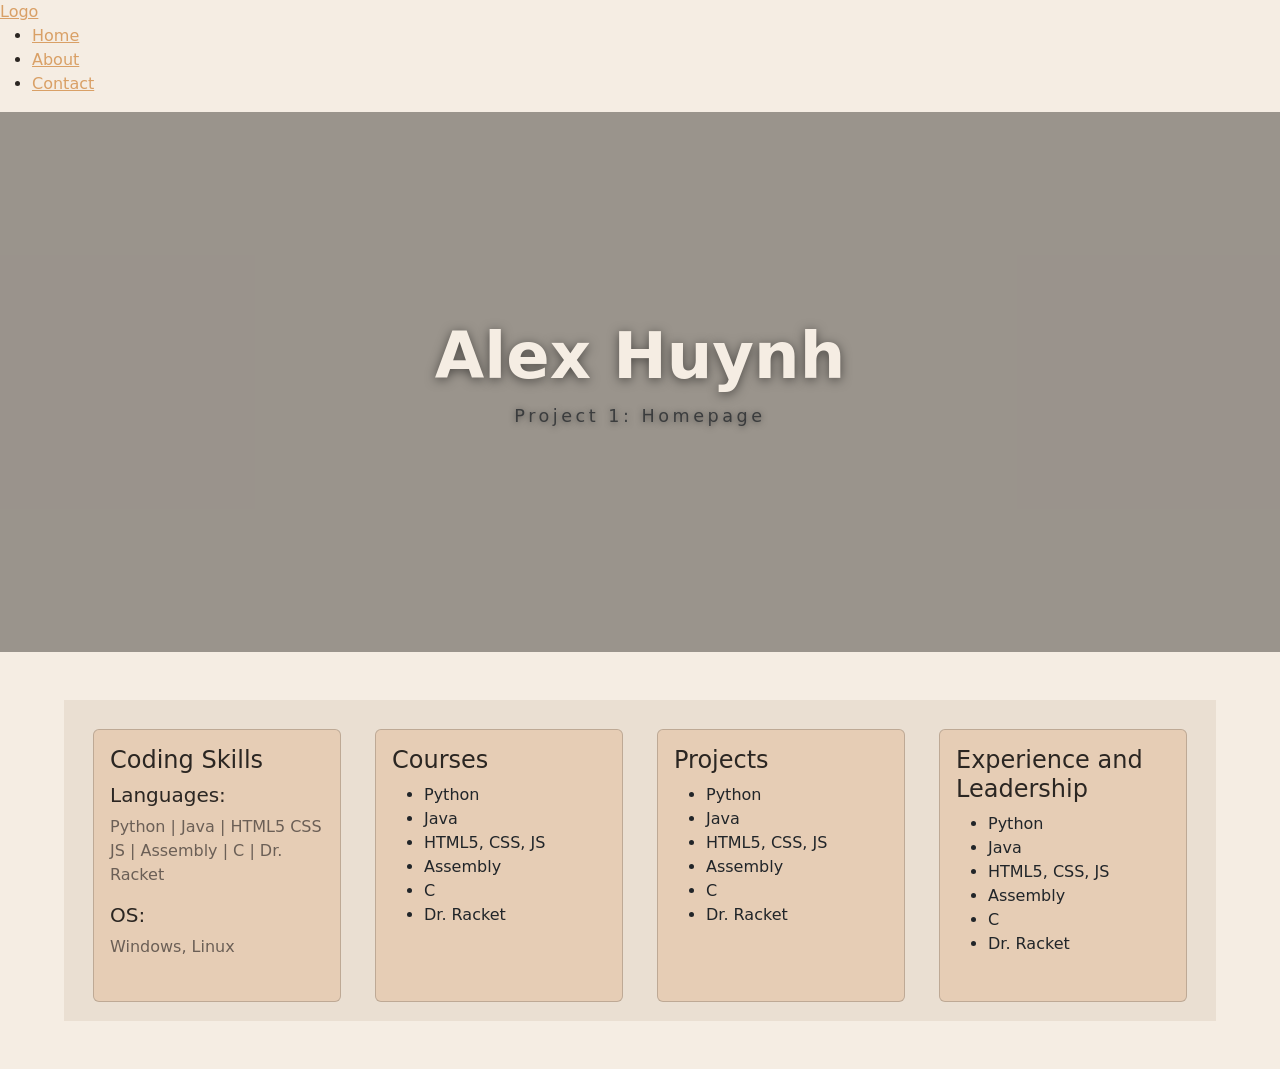
==== index.html @ dd8c55b5 "generalized colors" ====
<!doctype html>
<html lang="en">
  <head>
    <!-- Required meta tags -->
    <meta charset="utf-8">
    <meta name="viewport" content="width=device-width, initial-scale=1">

    <!-- Bootstrap CSS -->
    <link href="https://cdn.jsdelivr.net/npm/bootstrap@5.0.2/dist/css/bootstrap.min.css" rel="stylesheet" integrity="sha384-EVSTQN3/azprG1Anm3QDgpJLIm9Nao0Yz1ztcQTwFspd3yD65VohhpuuCOmLASjC" crossorigin="anonymous">
    <link href="styles/index.css" rel="stylesheet">
    <title>Alex Huynh Homepage</title>
  </head>
  <body>
    <nav>
        <a href="#" class="logo">Logo</a>
        <ul class="nav-links">
            <li><a href="index.html">Home</a></li>
            <li><a href="Hobbies">About</a></li>
            <li><a href="First Game">Contact</a></li>
        </ul>
    </nav>
    <div class="container-fluid header-banner text-center d-flex flex-column justify-content-center align-items-center">
        <h1 class="display-3 fw-bold">Alex Huynh</h1>
        <p class="lead text-muted">Project 1: Homepage</p>
    </div>
    <div class ="container"></div>

    
    <!--Card Holder-->
    <div class ="container card-holder my-5">
        <div class ="row g-4 justify-content-center">
            <!--Skills-->
            <div class = "col-md-3">
                <div class ="card h-100">
                    <div class = "card-body">
                        <h4 class = "card-title">
                            Coding Skills
                        </h4>
                        <div class = "card-text">
                            <h5>Languages:</h6>
                            <p>Python | Java | HTML5 CSS JS | Assembly | C | Dr. Racket</p>
                            <h5>OS:</h6>
                            <p>Windows, Linux</p>

                        </div>
                    </div>
                </div>
            </div>
            <!--Courses-->
            <div class = "col-md-3">
                <div class = "card h-100">
                    <div class = "card-body">
                        <h4 class = "card-title">
                            Courses
                        </h4>
                        <div class = "card-text">
                            <ul>
                                <li>Python</li>
                                <li>Java</li>
                                <li>HTML5, CSS, JS</li>
                                <li>Assembly</li>
                                <li>C</li>
                                <li>Dr. Racket  </li>
                            </ul>
                        </div>
                    </div>
                </div>
            </div>
            <!--Projects-->
            <div class = "col-md-3">
                <div class ="card h-100">
                    <div class = "card-body">
                        <h4 class = "card-title">
                            Projects
                        </h4>
                        <div class = "card-text">
                            <ul>
                                <li>Python</li>
                                <li>Java</li>
                                <li>HTML5, CSS, JS</li>
                                <li>Assembly</li>
                                <li>C</li>
                                <li>Dr. Racket  </li>
                            </ul>
                        </div>
                    </div>

                </div>
                
            </div>
            <!--Experience and Leadership-->
            <div class = "col-md-3">
                <div class = "card h-100">
                    <div class = "card-body">
                        <h4 class = "card-title">
                            Experience and Leadership
                        </h4>
                        <div class = "card-text">
                            <ul>
                                <li>Python</li>
                                <li>Java</li>
                                <li>HTML5, CSS, JS</li>
                                <li>Assembly</li>
                                <li>C</li>
                                <li>Dr. Racket  </li>
                            </ul>
                        </div>
                    </div>
                </div>
            </div>
        </div>
    </div>
    <!-- Option 1: Bootstrap Bundle with Popper -->
    <script src="https://cdn.jsdelivr.net/npm/bootstrap@5.0.2/dist/js/bootstrap.bundle.min.js" integrity="sha384-MrcW6ZMFYlzcLA8Nl+NtUVF0sA7MsXsP1UyJoMp4YLEuNSfAP+JcXn/tWtIaxVXM" crossorigin="anonymous"></script>
  </body>
</html>
---- styles/index.css ----
:root {
	--back-color: #F5EDE3; /*Background*/
	--head-color: #2B2622; /*Headers*/
	--maintext-color: #6B5F56; /*Text*/
	--clickable-color: #D9A066; /*Clickables*/
	--inner-back-color: #E6CDB5; /*Inner Backgrounds*/
}

body {
	background-color: var(--back-color);
	color: var(--head-color);
}

a {
	color: var(--clickable-color);
}

.text-muted {
	color: #6B5F56;
}

.header-banner {
	background: url('../images/header.jpg') center / cover no-repeat;
	min-height: 60vh;
	position: relative;
}

.header-banner::before {
	content: "";
	position: absolute;
	inset: 0;
	background: rgba(43, 38, 34, 0.45);
}

.header-banner>* {
	position: relative;
}

.header-banner h1 {
	color: var(--back-color);
	text-shadow: 0 2px 11px rgba(0, 0, 0, 0.5);
}

.header-banner p {
	color: var(--inner-back-color);
  	font-size: 1.1rem;
 	letter-spacing: 0.2em;
  	text-shadow: 0 1px 6px rgba(0, 0, 0, 0.5);
}

.card-holder {
	background-color: #EADFD2;
	max-width: 1700px;
	padding:1.5rem;
	width: 90%;
}

.card {
	background-color: var(--inner-back-color);
	margin: 5px;
}
.card h5 {
	color:var(--head-color);
}
.card h4 {
	color:var(--head-color);
}
.card p {
	color:var(--maintext-color);
}
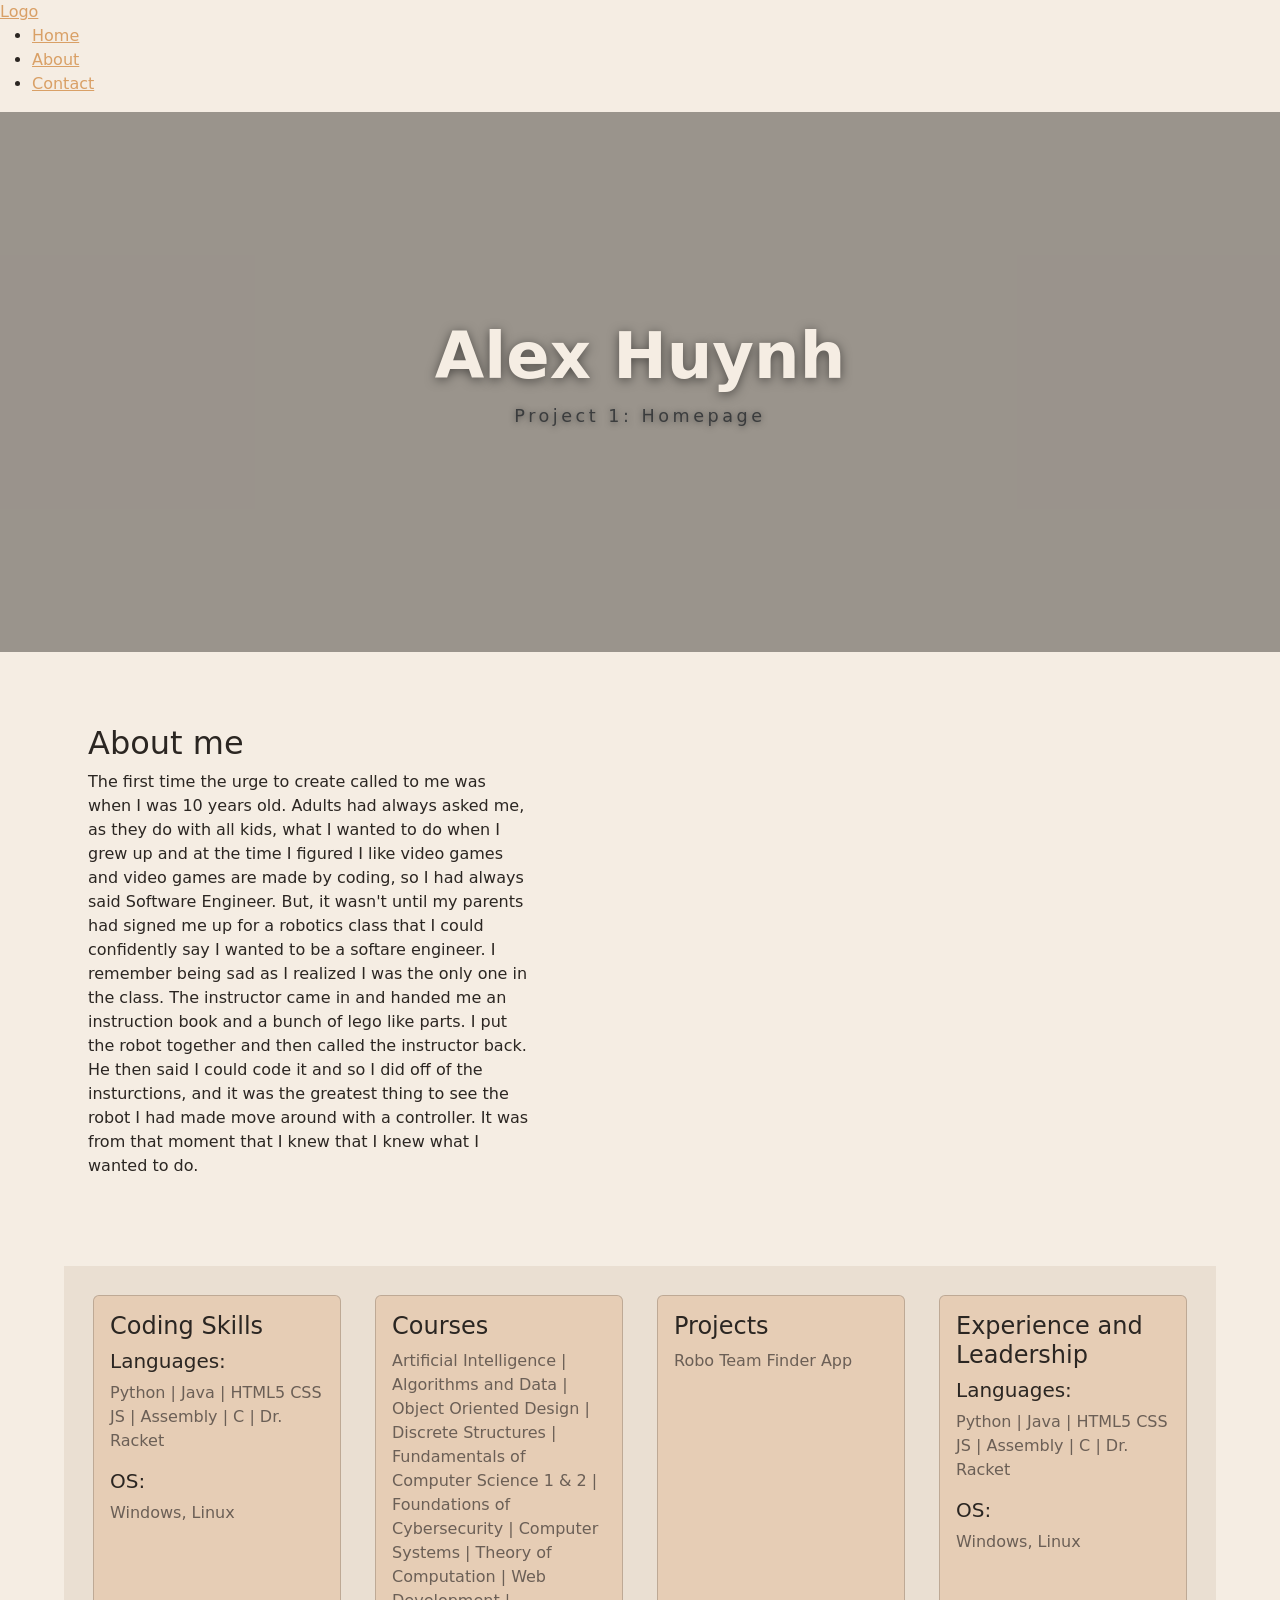
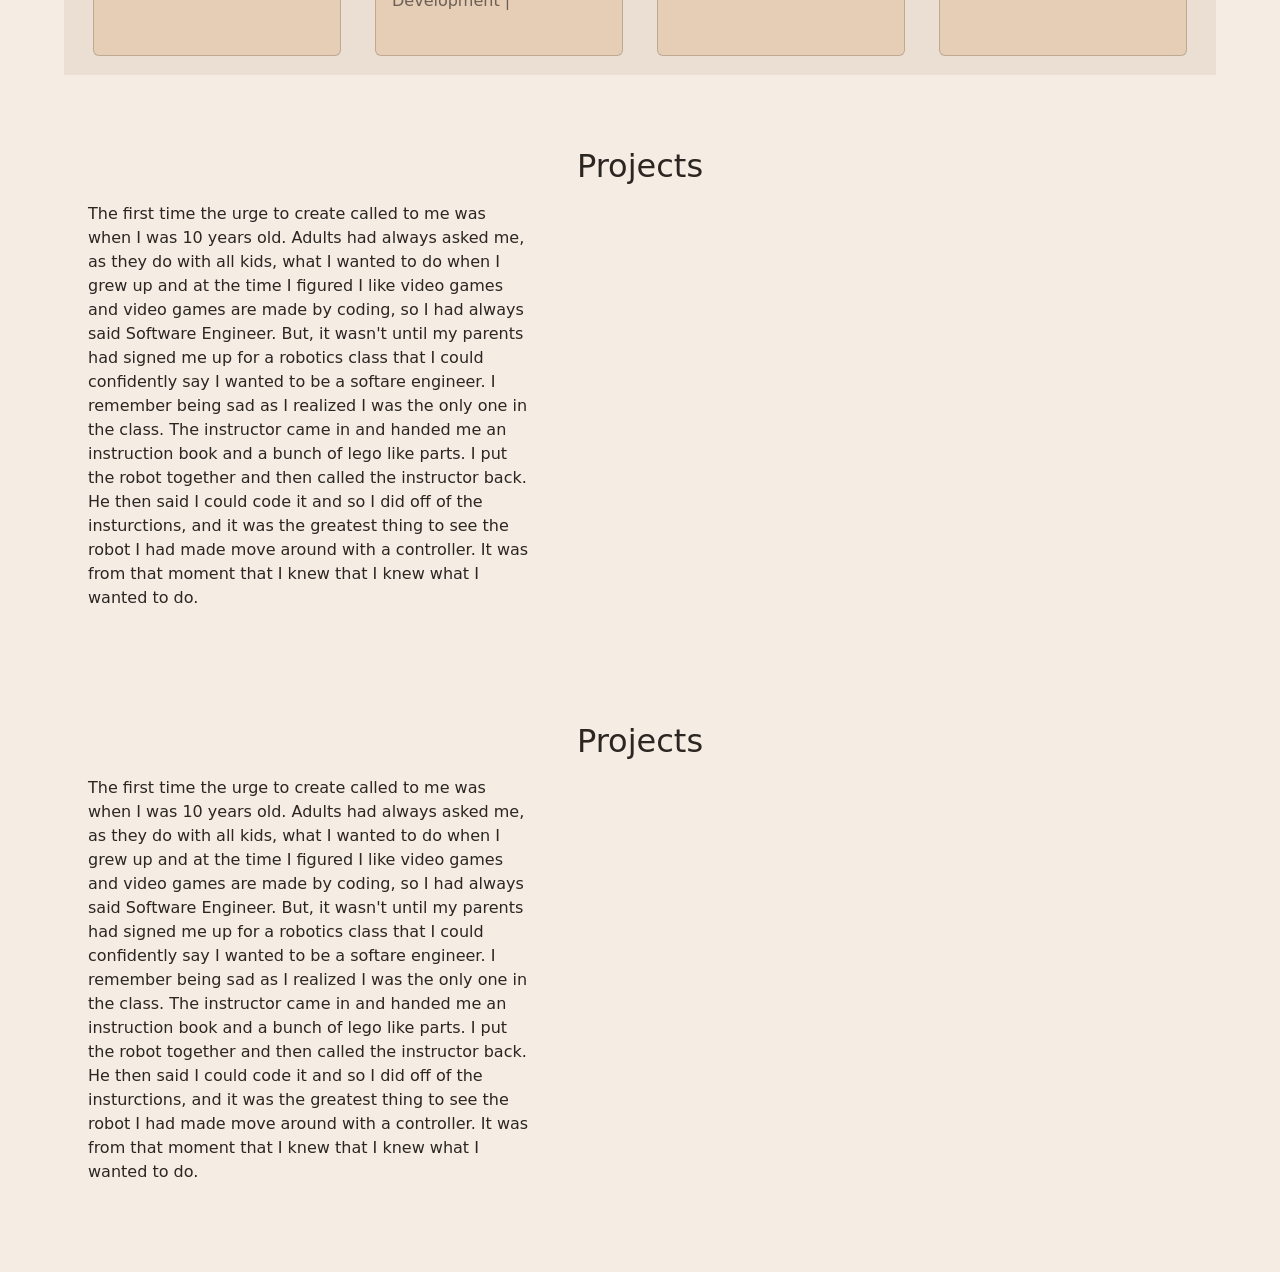
==== commit 5d0c8f9c: "Skeleton" ====
--- a/index.html
+++ b/index.html
@@ -23,9 +23,27 @@
         <h1 class="display-3 fw-bold">Alex Huynh</h1>
         <p class="lead text-muted">Project 1: Homepage</p>
     </div>
-    <div class ="container"></div>
+    <!-- About Me -->
+    <div class ="container holder my-5">
+        <div class = "row g-4">
+            <div class = "col-md-5">
+                <h2>About me</h2>
+                <p>The first time the urge to create called to me was when I was 10 years old.
+                     Adults had always asked me, as they do with all kids, what I wanted to do when I grew up and at the time I figured I like video games
+                      and video games are made by coding, so I had always said Software Engineer. But, it wasn't until 
+                      my parents had signed me up for a robotics class that I could confidently say I wanted to be a softare engineer. I remember being sad as I realized
+                      I was the only one in the class. The instructor came in and handed me an instruction book and a bunch of lego like parts. I put the robot together and then
+                      called the instructor back. He then said I could code it and so I did off of the insturctions, and it was the greatest thing to see the robot I had made move around
+                      with a controller. It was from that moment that I knew that I knew what I wanted to do.
+                    </p>
+            </div>
+            <div class = "col-md-3 offset-md-3">
+                <video id="robotics-vid" class="w-50 rounded" src="videos/robotics.mov" muted loop playsinline></video>
+            </div>
+            
 
-    
+        </div>
+    </div>
     <!--Card Holder-->
     <div class ="container card-holder my-5">
         <div class ="row g-4 justify-content-center">
@@ -37,9 +55,9 @@
                             Coding Skills
                         </h4>
                         <div class = "card-text">
-                            <h5>Languages:</h6>
+                            <h5>Languages:</h5>
                             <p>Python | Java | HTML5 CSS JS | Assembly | C | Dr. Racket</p>
-                            <h5>OS:</h6>
+                            <h5>OS:</h5>
                             <p>Windows, Linux</p>
 
                         </div>
@@ -54,14 +72,11 @@
                             Courses
                         </h4>
                         <div class = "card-text">
-                            <ul>
-                                <li>Python</li>
-                                <li>Java</li>
-                                <li>HTML5, CSS, JS</li>
-                                <li>Assembly</li>
-                                <li>C</li>
-                                <li>Dr. Racket  </li>
-                            </ul>
+                            <p>
+                                Artificial Intelligence | Algorithms and Data | Object Oriented Design 
+                                | Discrete Structures | Fundamentals of Computer Science 1 & 2 | Foundations of Cybersecurity | Computer Systems 
+                                | Theory of Computation | Web Development | 
+                            </p>
                         </div>
                     </div>
                 </div>
@@ -74,14 +89,9 @@
                             Projects
                         </h4>
                         <div class = "card-text">
-                            <ul>
-                                <li>Python</li>
-                                <li>Java</li>
-                                <li>HTML5, CSS, JS</li>
-                                <li>Assembly</li>
-                                <li>C</li>
-                                <li>Dr. Racket  </li>
-                            </ul>
+                            <p>
+                                Robo Team Finder App
+                            </p>
                         </div>
                     </div>
 
@@ -96,21 +106,65 @@
                             Experience and Leadership
                         </h4>
                         <div class = "card-text">
-                            <ul>
-                                <li>Python</li>
-                                <li>Java</li>
-                                <li>HTML5, CSS, JS</li>
-                                <li>Assembly</li>
-                                <li>C</li>
-                                <li>Dr. Racket  </li>
-                            </ul>
+                            <h5>Languages:</h5>
+                            <p>Python | Java | HTML5 CSS JS | Assembly | C | Dr. Racket</p>
+                            <h5>OS:</h5>
+                            <p>Windows, Linux</p>
+
                         </div>
                     </div>
                 </div>
             </div>
         </div>
     </div>
+    <!-- Projects -->
+    <div class ="container holder my-5">
+        <!--Label-->
+        <div class = "row g-4">
+            <h2 class="text-center">Projects</h2>
+        </div>
+        <!--Body-->
+        <div class = "row g-4">
+            <div class = "col-md-5">
+                <h2></h2>
+                <p>The first time the urge to create called to me was when I was 10 years old.
+                     Adults had always asked me, as they do with all kids, what I wanted to do when I grew up and at the time I figured I like video games
+                      and video games are made by coding, so I had always said Software Engineer. But, it wasn't until 
+                      my parents had signed me up for a robotics class that I could confidently say I wanted to be a softare engineer. I remember being sad as I realized
+                      I was the only one in the class. The instructor came in and handed me an instruction book and a bunch of lego like parts. I put the robot together and then
+                      called the instructor back. He then said I could code it and so I did off of the insturctions, and it was the greatest thing to see the robot I had made move around
+                      with a controller. It was from that moment that I knew that I knew what I wanted to do.
+                    </p>
+            </div>
+            <div class = "col-md-3 offset-md-3">
+            </div>
+        </div>
+    </div>
+    <!--Leadership and Experience-->
+    <div class ="container holder my-5">
+        <!--Label-->
+        <div class = "row g-4">
+            <h2 class="text-center">Projects</h2>
+        </div>
+        <!--Body-->
+        <div class = "row g-4">
+            <div class = "col-md-5">
+                <h2></h2>
+                <p>The first time the urge to create called to me was when I was 10 years old.
+                     Adults had always asked me, as they do with all kids, what I wanted to do when I grew up and at the time I figured I like video games
+                      and video games are made by coding, so I had always said Software Engineer. But, it wasn't until 
+                      my parents had signed me up for a robotics class that I could confidently say I wanted to be a softare engineer. I remember being sad as I realized
+                      I was the only one in the class. The instructor came in and handed me an instruction book and a bunch of lego like parts. I put the robot together and then
+                      called the instructor back. He then said I could code it and so I did off of the insturctions, and it was the greatest thing to see the robot I had made move around
+                      with a controller. It was from that moment that I knew that I knew what I wanted to do.
+                    </p>
+            </div>
+            <div class = "col-md-3 offset-md-3">
+            </div>
+        </div>
+    </div>
     <!-- Option 1: Bootstrap Bundle with Popper -->
     <script src="https://cdn.jsdelivr.net/npm/bootstrap@5.0.2/dist/js/bootstrap.bundle.min.js" integrity="sha384-MrcW6ZMFYlzcLA8Nl+NtUVF0sA7MsXsP1UyJoMp4YLEuNSfAP+JcXn/tWtIaxVXM" crossorigin="anonymous"></script>
-  </body>
+    <script src="js/index.js"></script>
+</body>
 </html>
--- a/styles/index.css
+++ b/styles/index.css
@@ -47,7 +47,11 @@
  	letter-spacing: 0.2em;
   	text-shadow: 0 1px 6px rgba(0, 0, 0, 0.5);
 }
-
+.holder {
+	max-width: 1700px;
+	padding:1.5rem;
+	width: 90%;
+}
 .card-holder {
 	background-color: #EADFD2;
 	max-width: 1700px;
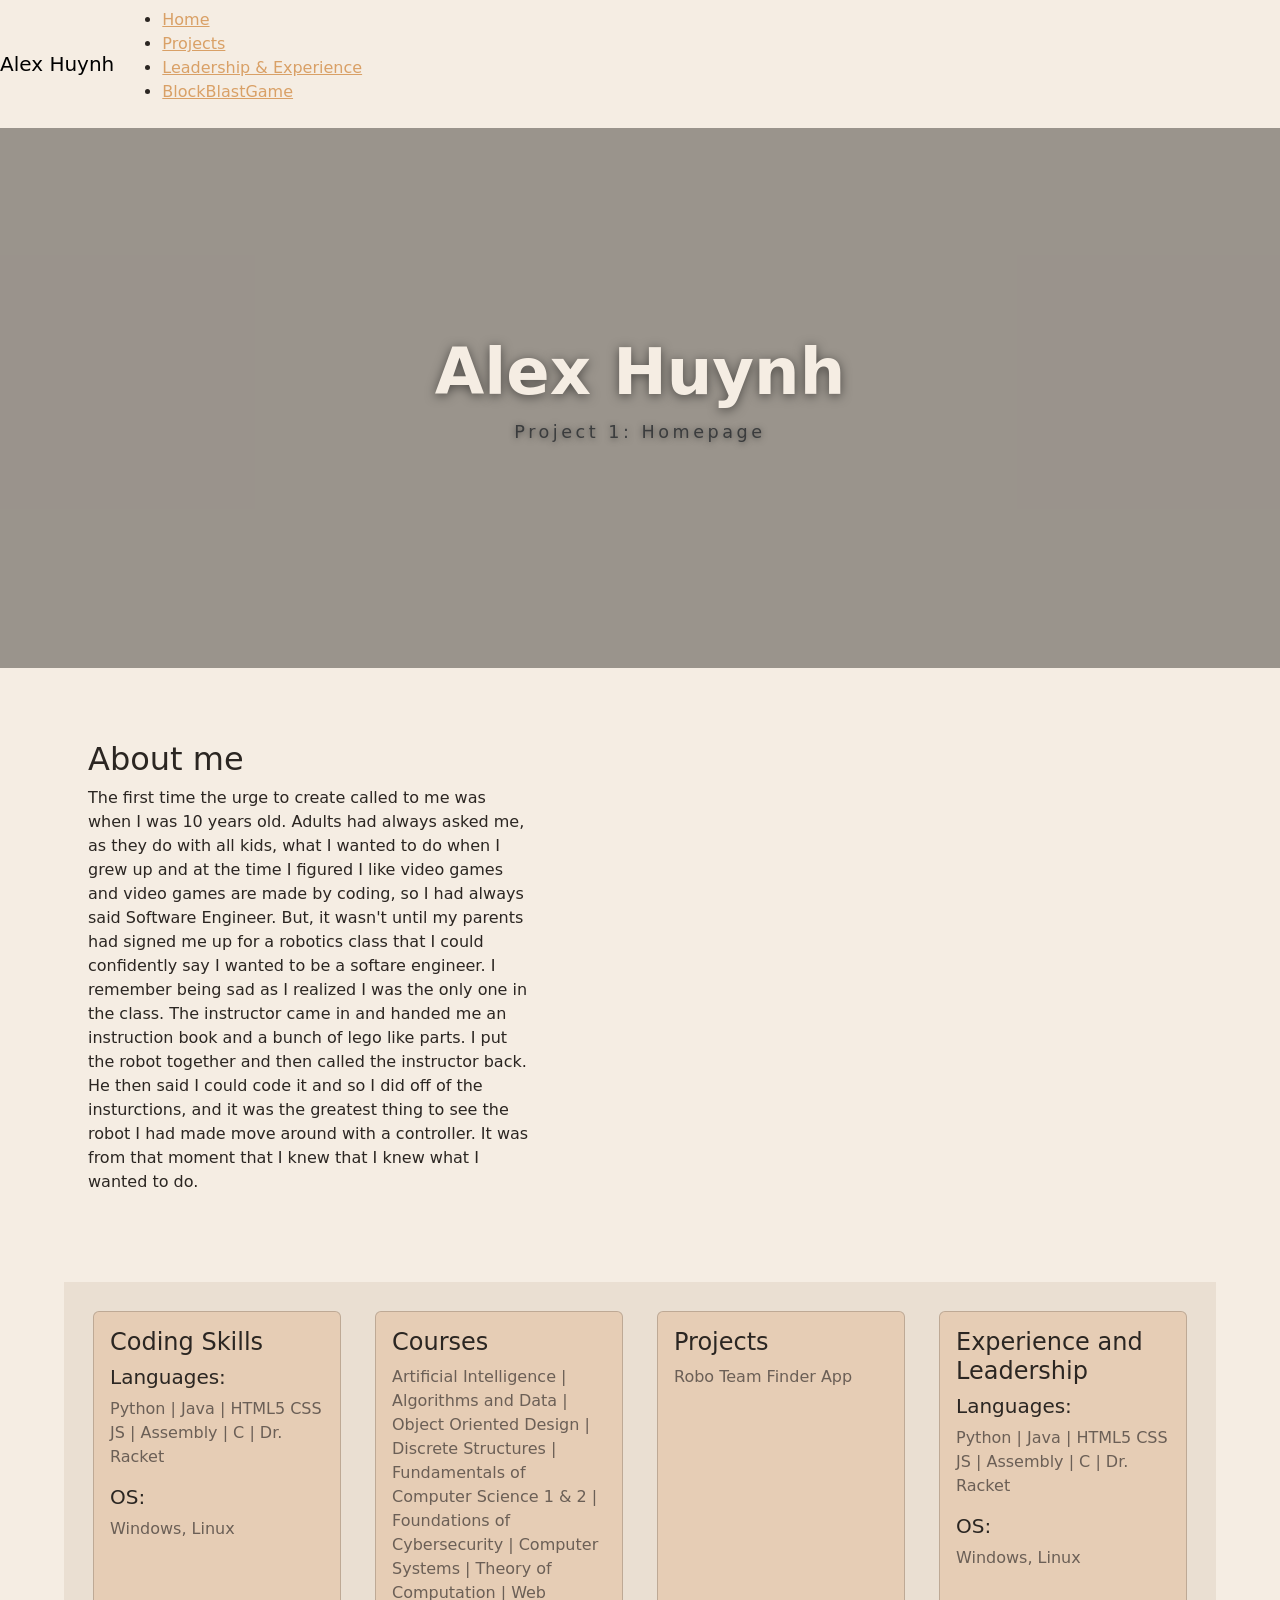
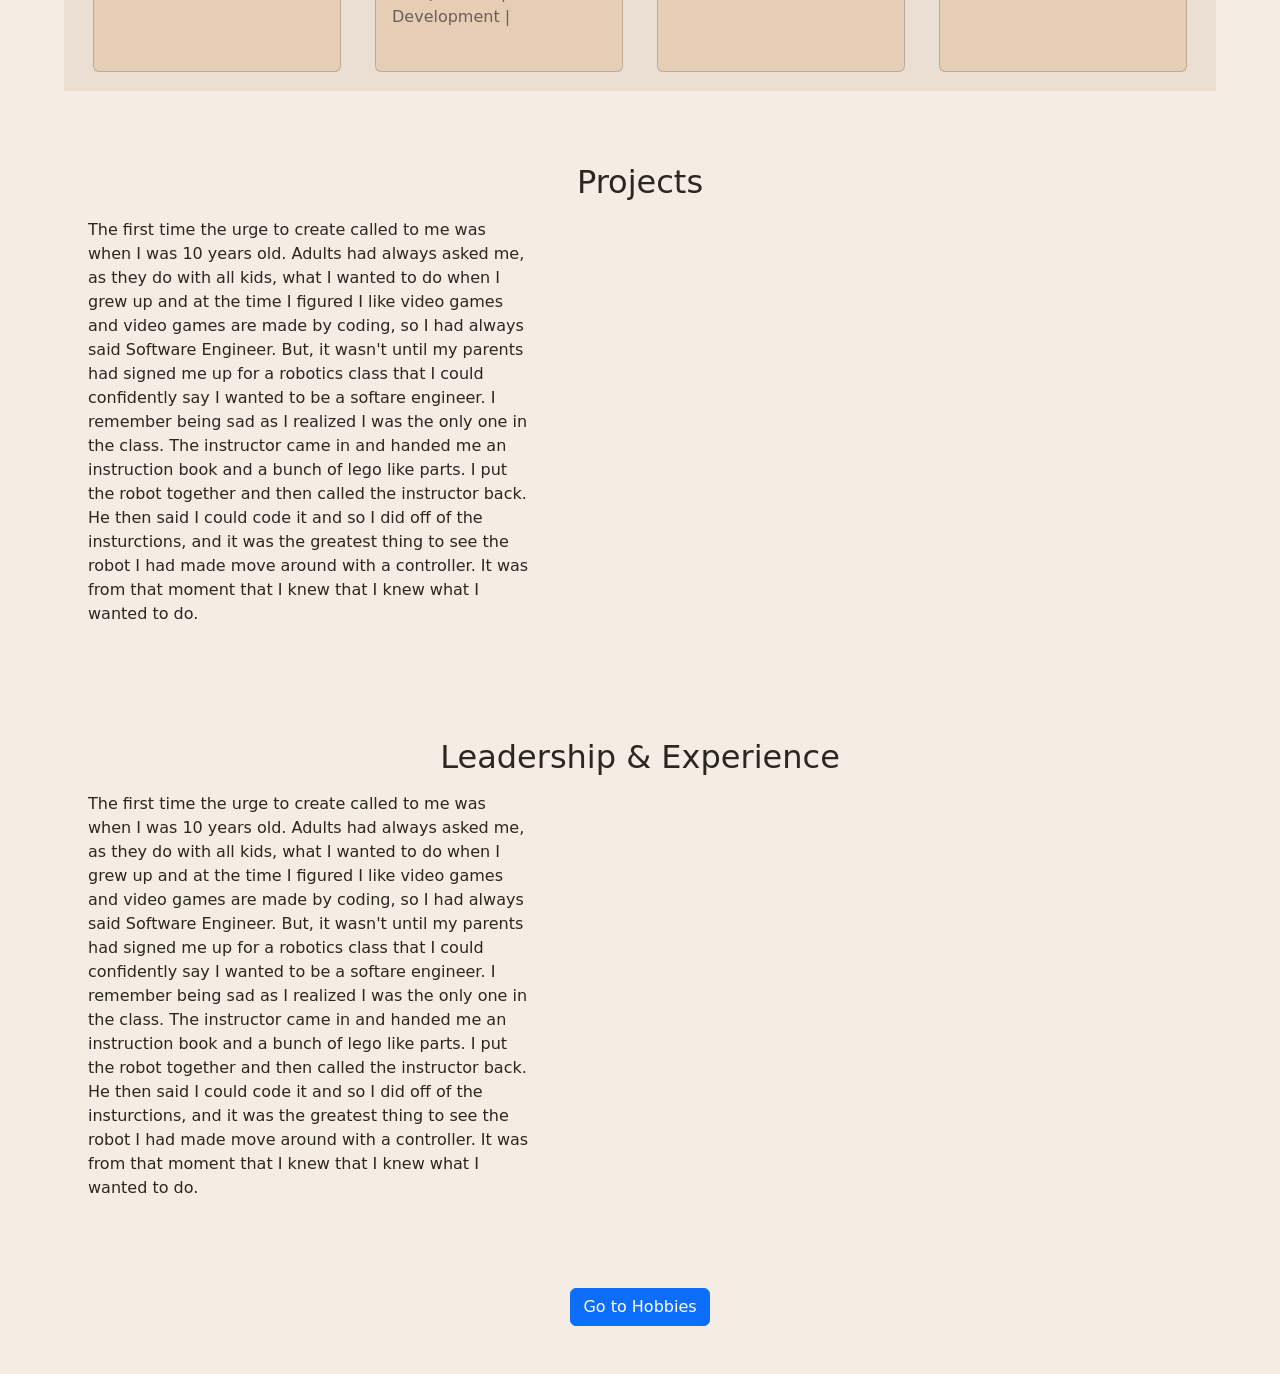
==== commit 01434c55: "Blockblast game. Nav bar editing" ====
--- a/index.html
+++ b/index.html
@@ -11,12 +11,13 @@
     <title>Alex Huynh Homepage</title>
   </head>
   <body>
-    <nav>
-        <a href="#" class="logo">Logo</a>
+    <nav class="navbar navbar-expand-lg">
+        <a class="navbar-brand" href="index.html">Alex Huynh</a>
         <ul class="nav-links">
             <li><a href="index.html">Home</a></li>
-            <li><a href="Hobbies">About</a></li>
-            <li><a href="First Game">Contact</a></li>
+            <li><a href="#projects">Projects</a></li>
+            <li><a href="#l-and-e">Leadership & Experience</a></li>
+            <li><a href="Game/blockblast.html">BlockBlastGame</a></li>
         </ul>
     </nav>
     <div class="container-fluid header-banner text-center d-flex flex-column justify-content-center align-items-center">
@@ -121,7 +122,7 @@
     <div class ="container holder my-5">
         <!--Label-->
         <div class = "row g-4">
-            <h2 class="text-center">Projects</h2>
+            <h2 id="projects" class="text-center">Projects</h2>
         </div>
         <!--Body-->
         <div class = "row g-4">
@@ -144,7 +145,7 @@
     <div class ="container holder my-5">
         <!--Label-->
         <div class = "row g-4">
-            <h2 class="text-center">Projects</h2>
+            <h2 id = "l-and-e" class="text-center">Leadership & Experience</h2>
         </div>
         <!--Body-->
         <div class = "row g-4">
@@ -163,6 +164,9 @@
             </div>
         </div>
     </div>
+    <div class="container justify-content-center align-items-center d-flex my-5">
+        <a class="btn btn-primary" href="hobbies.html" role="button">Go to Hobbies</a>
+    </div>
     <!-- Option 1: Bootstrap Bundle with Popper -->
     <script src="https://cdn.jsdelivr.net/npm/bootstrap@5.0.2/dist/js/bootstrap.bundle.min.js" integrity="sha384-MrcW6ZMFYlzcLA8Nl+NtUVF0sA7MsXsP1UyJoMp4YLEuNSfAP+JcXn/tWtIaxVXM" crossorigin="anonymous"></script>
     <script src="js/index.js"></script>
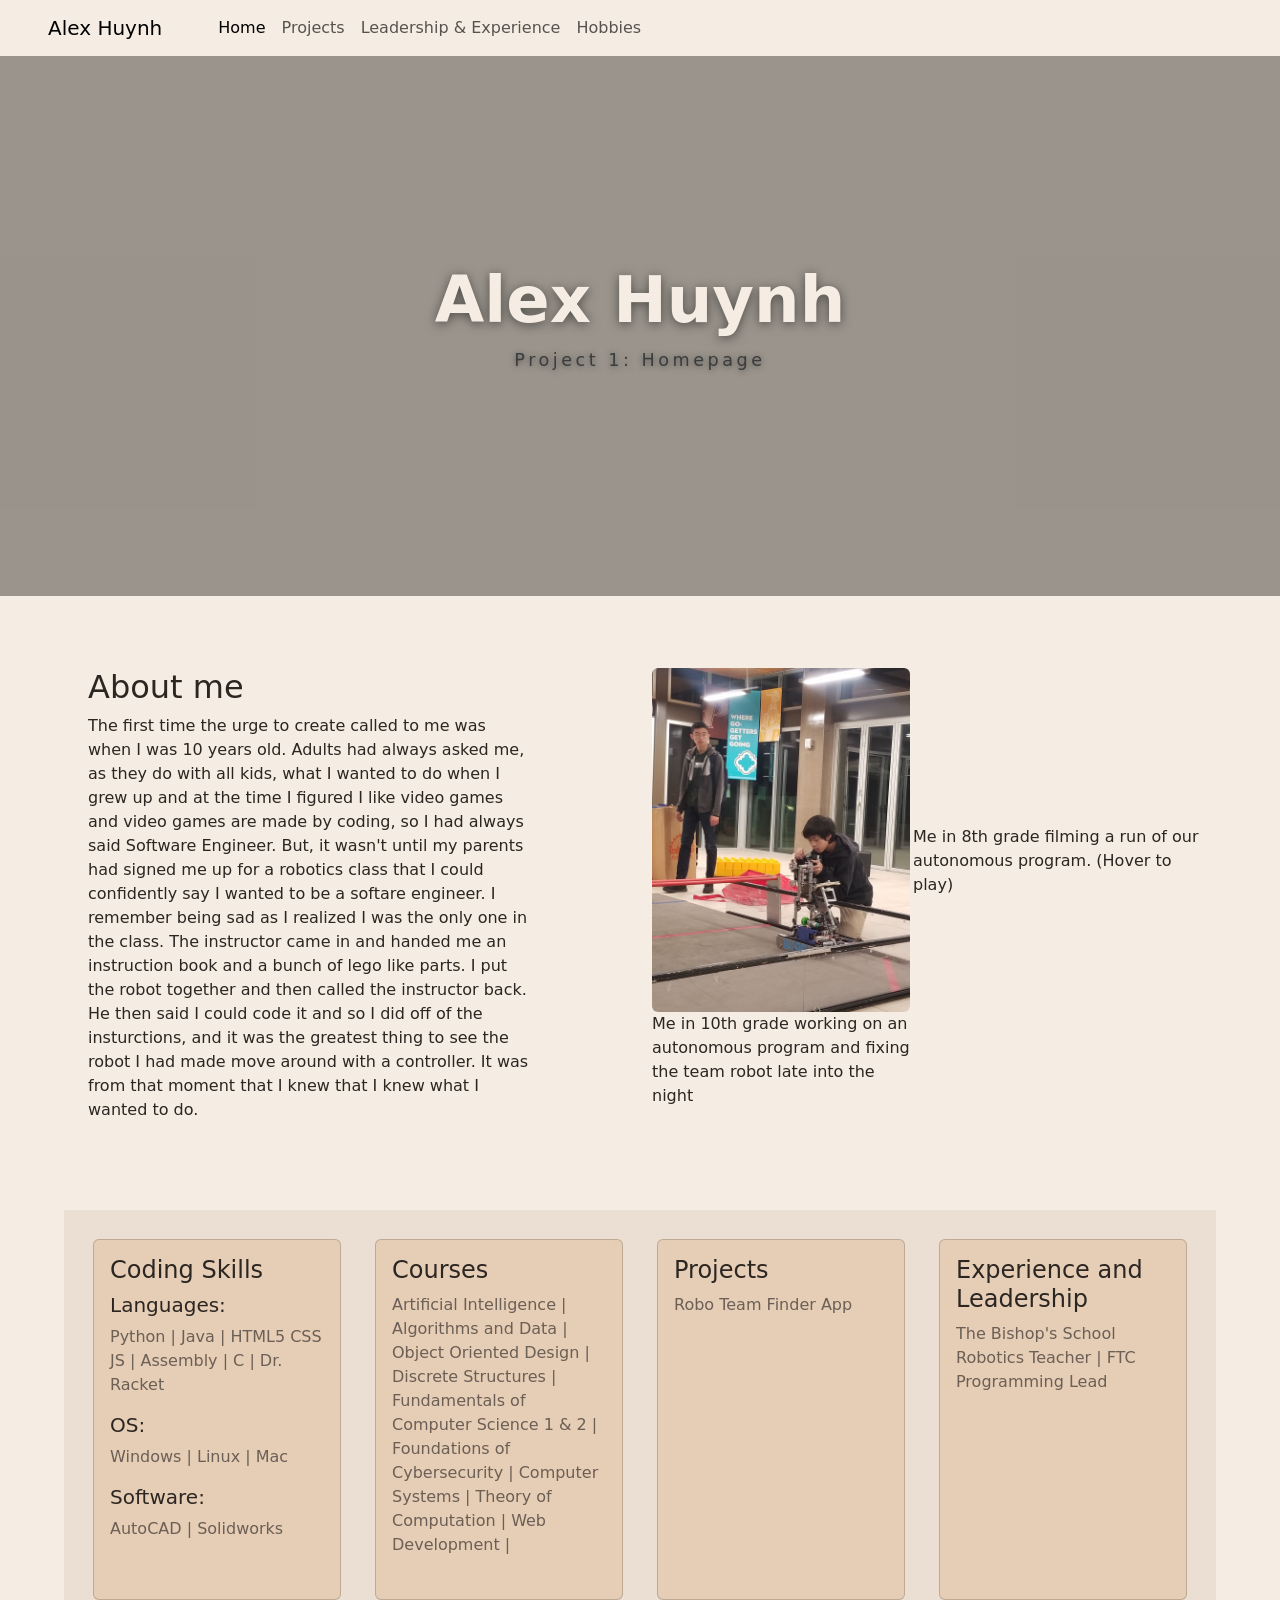
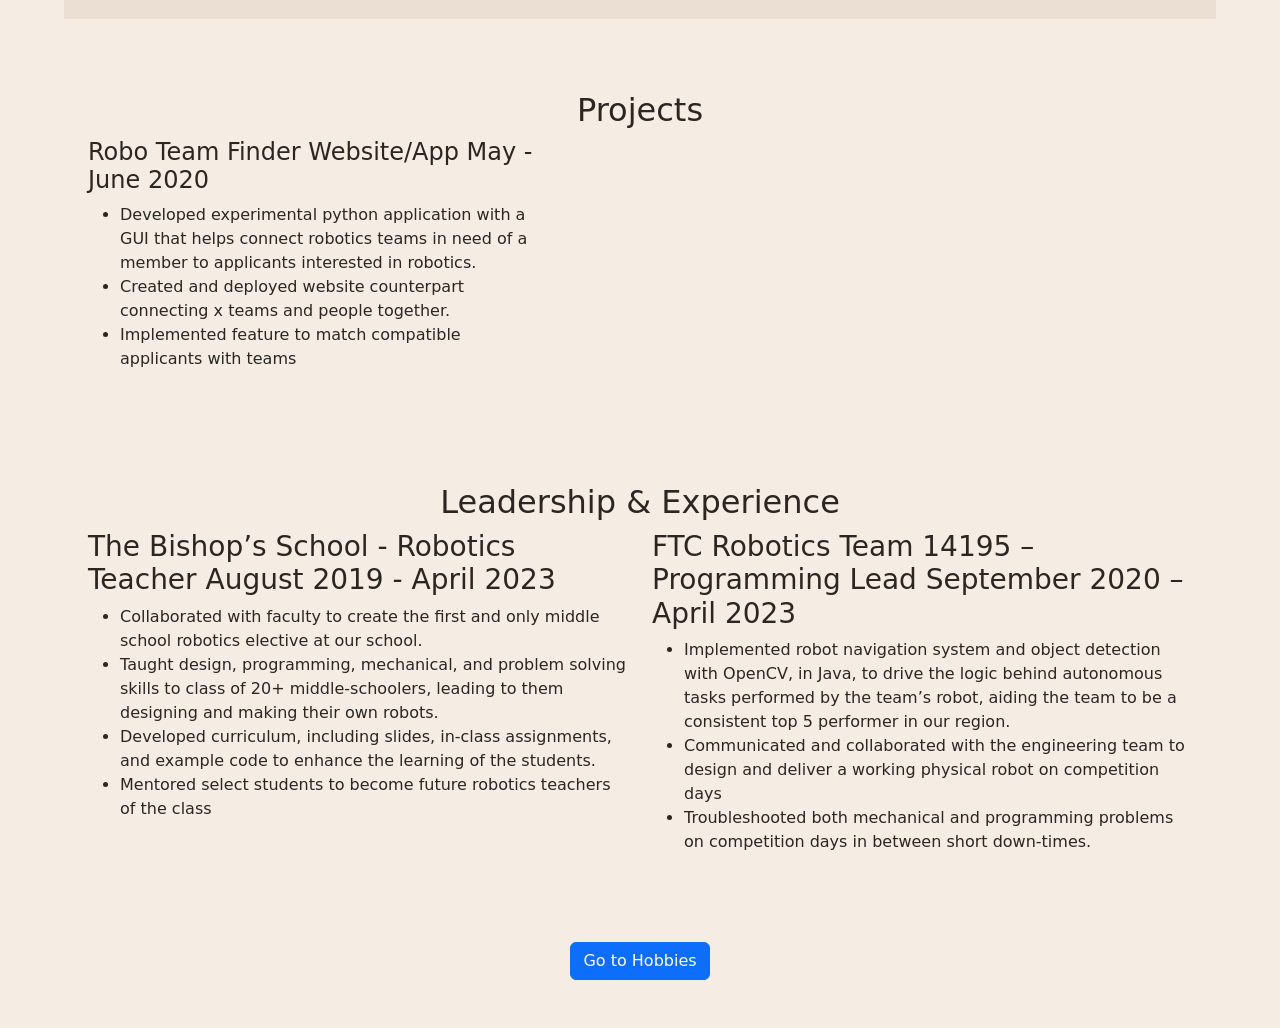
==== commit c4f9ec58: "small nav bar changes" ====
--- a/index.html
+++ b/index.html
@@ -11,14 +11,19 @@
     <title>Alex Huynh Homepage</title>
   </head>
   <body>
-    <nav class="navbar navbar-expand-lg">
-        <a class="navbar-brand" href="index.html">Alex Huynh</a>
-        <ul class="nav-links">
-            <li><a href="index.html">Home</a></li>
-            <li><a href="#projects">Projects</a></li>
-            <li><a href="#l-and-e">Leadership & Experience</a></li>
-            <li><a href="Game/blockblast.html">BlockBlastGame</a></li>
-        </ul>
+    <nav class="mynav navbar navbar-expand-lg">
+        <a class="navbar-brand mx-5" href="index.html">Alex Huynh</a>
+        <button class="navbar-toggler" type="button" data-toggle="collapse" data-target="#navbarNavAltMarkup" aria-controls="navbarNavAltMarkup" aria-expanded="false" aria-label="Toggle navigation">
+            <span class="navbar-toggler-icon"></span>
+        </button>
+        <div class="collapse navbar-collapse" id="navbarNavAltMarkup">
+            <div class="navbar-nav">
+                <a class="nav-item nav-link active" href="#">Home</a>
+                <a class="nav-item nav-link" href="#projects">Projects</a>
+                <a class="nav-item nav-link" href="#l-and-e">Leadership & Experience</a>
+                <a class="nav-item nav-link" href="hobbies.html">Hobbies</a>
+            </div>
+        </div>
     </nav>
     <div class="container-fluid header-banner text-center d-flex flex-column justify-content-center align-items-center">
         <h1 class="display-3 fw-bold">Alex Huynh</h1>
@@ -38,9 +43,20 @@
                       with a controller. It was from that moment that I knew that I knew what I wanted to do.
                     </p>
             </div>
-            <div class = "col-md-3 offset-md-3">
-                <video id="robotics-vid" class="w-50 rounded" src="videos/robotics.mov" muted loop playsinline></video>
-            </div>
+            
+            <div class = "col-md-3 offset-md-1 justify-content-center d-flex">
+                <figure>
+                <img class = "w-100 rounded" src="images/projects/late-night.jpg">
+                <figcaption>Me in 10th grade working on an autonomous program and fixing the team robot late into the night</figcaption>
+                </figure>
+            </div>
+            <div class = "col-md-3 justify-content-center d-flex">
+                <figure>
+                <video id="robotics-vid" class="w-60 rounded" src="videos/robotics.mov" muted loop playsinline></video>
+                <figcaption>Me in 8th grade filming a run of our autonomous program. (Hover to play)</figcaption>
+                </figure>
+            </div>
+            
             
 
         </div>
@@ -59,8 +75,9 @@
                             <h5>Languages:</h5>
                             <p>Python | Java | HTML5 CSS JS | Assembly | C | Dr. Racket</p>
                             <h5>OS:</h5>
-                            <p>Windows, Linux</p>
-
+                            <p>Windows | Linux | Mac</p>
+                            <h5>Software:</h5>
+                            <p>AutoCAD | Solidworks</p>
                         </div>
                     </div>
                 </div>
@@ -107,10 +124,7 @@
                             Experience and Leadership
                         </h4>
                         <div class = "card-text">
-                            <h5>Languages:</h5>
-                            <p>Python | Java | HTML5 CSS JS | Assembly | C | Dr. Racket</p>
-                            <h5>OS:</h5>
-                            <p>Windows, Linux</p>
+                            <p>The Bishop's School Robotics Teacher | FTC Programming Lead</p>
 
                         </div>
                     </div>
@@ -127,15 +141,13 @@
         <!--Body-->
         <div class = "row g-4">
             <div class = "col-md-5">
-                <h2></h2>
-                <p>The first time the urge to create called to me was when I was 10 years old.
-                     Adults had always asked me, as they do with all kids, what I wanted to do when I grew up and at the time I figured I like video games
-                      and video games are made by coding, so I had always said Software Engineer. But, it wasn't until 
-                      my parents had signed me up for a robotics class that I could confidently say I wanted to be a softare engineer. I remember being sad as I realized
-                      I was the only one in the class. The instructor came in and handed me an instruction book and a bunch of lego like parts. I put the robot together and then
-                      called the instructor back. He then said I could code it and so I did off of the insturctions, and it was the greatest thing to see the robot I had made move around
-                      with a controller. It was from that moment that I knew that I knew what I wanted to do.
-                    </p>
+                <h4>Robo Team Finder Website/App May - June 2020</h4>
+                <ul>
+                    <li>Developed experimental python application with a GUI that helps connect robotics teams in need of a member to 
+applicants interested in robotics.</li>
+                    <li>Created and deployed website counterpart connecting x teams and people together.</li>
+                    <li>Implemented feature to match compatible applicants with teams</li>
+                </ul>
             </div>
             <div class = "col-md-3 offset-md-3">
             </div>
@@ -149,18 +161,33 @@
         </div>
         <!--Body-->
         <div class = "row g-4">
-            <div class = "col-md-5">
-                <h2></h2>
-                <p>The first time the urge to create called to me was when I was 10 years old.
-                     Adults had always asked me, as they do with all kids, what I wanted to do when I grew up and at the time I figured I like video games
-                      and video games are made by coding, so I had always said Software Engineer. But, it wasn't until 
-                      my parents had signed me up for a robotics class that I could confidently say I wanted to be a softare engineer. I remember being sad as I realized
-                      I was the only one in the class. The instructor came in and handed me an instruction book and a bunch of lego like parts. I put the robot together and then
-                      called the instructor back. He then said I could code it and so I did off of the insturctions, and it was the greatest thing to see the robot I had made move around
-                      with a controller. It was from that moment that I knew that I knew what I wanted to do.
-                    </p>
-            </div>
-            <div class = "col-md-3 offset-md-3">
+            <div class = "col-md-6">
+                <h3>The Bishop’s School - Robotics Teacher August 2019 - April 2023</h2>
+                <ul>
+                    <li>Collaborated with faculty to create the first and only middle school robotics elective at our school.</li>
+                    <li>Taught design, programming, mechanical, and problem solving skills to class of 20+ middle-schoolers, 
+leading to them designing and making their own robots.
+
+                    </li>
+                    <li>Developed curriculum, including slides, in-class assignments, and example code to enhance the learning 
+of the students.</li> 
+<li>
+Mentored select students to become future robotics teachers of the class</li>
+
+
+                </ul>
+            </div>
+            <div class = "col-md-6">
+                <h3>FTC Robotics Team 14195 – Programming Lead September 2020 – April 2023</h4>
+<ul><li>Implemented robot navigation system and object detection with OpenCV, in Java, to drive the logic 
+behind autonomous tasks performed by the team’s robot, aiding the team to be a consistent top 5
+performer in our region.</li>
+<li>Communicated and collaborated with the engineering team to design and deliver a working physical 
+robot on competition days</li>
+<li>Troubleshooted both mechanical and programming problems on competition days in between short 
+down-times.</li>
+</ul>
+
             </div>
         </div>
     </div>
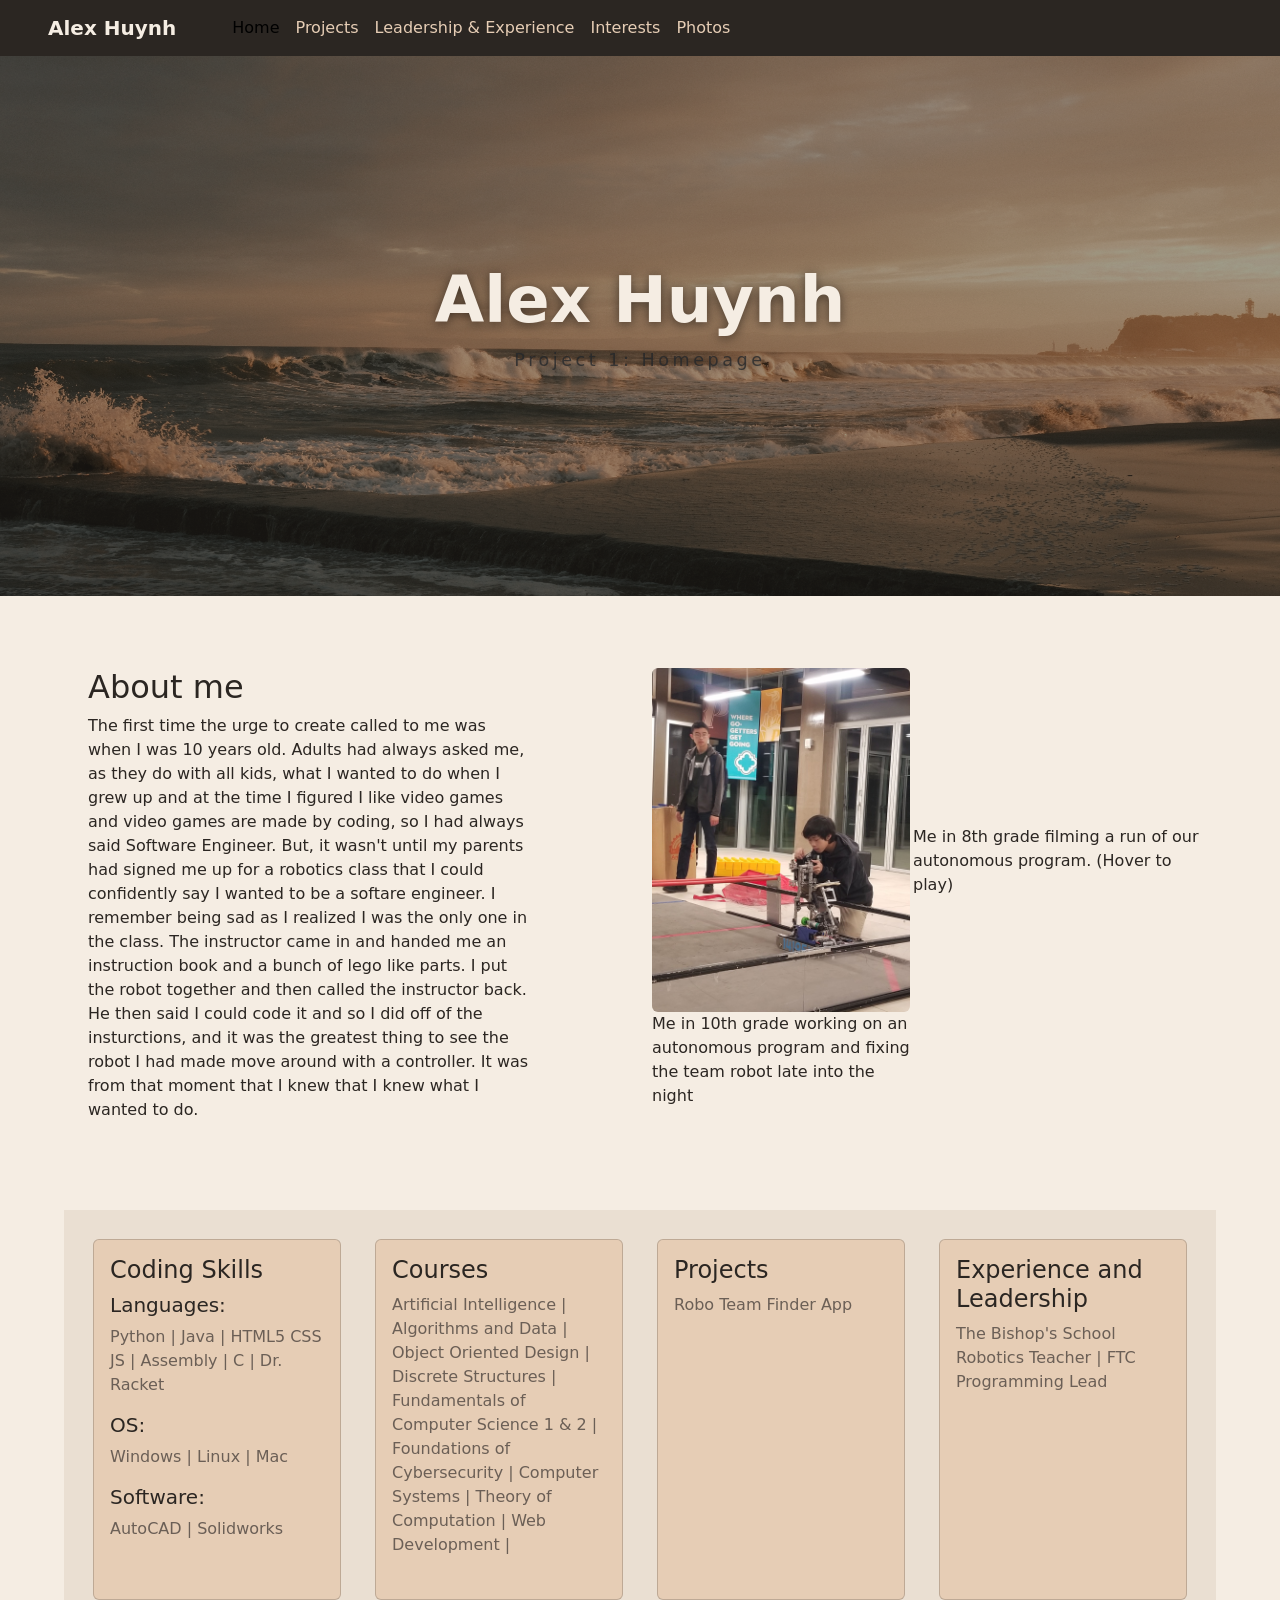
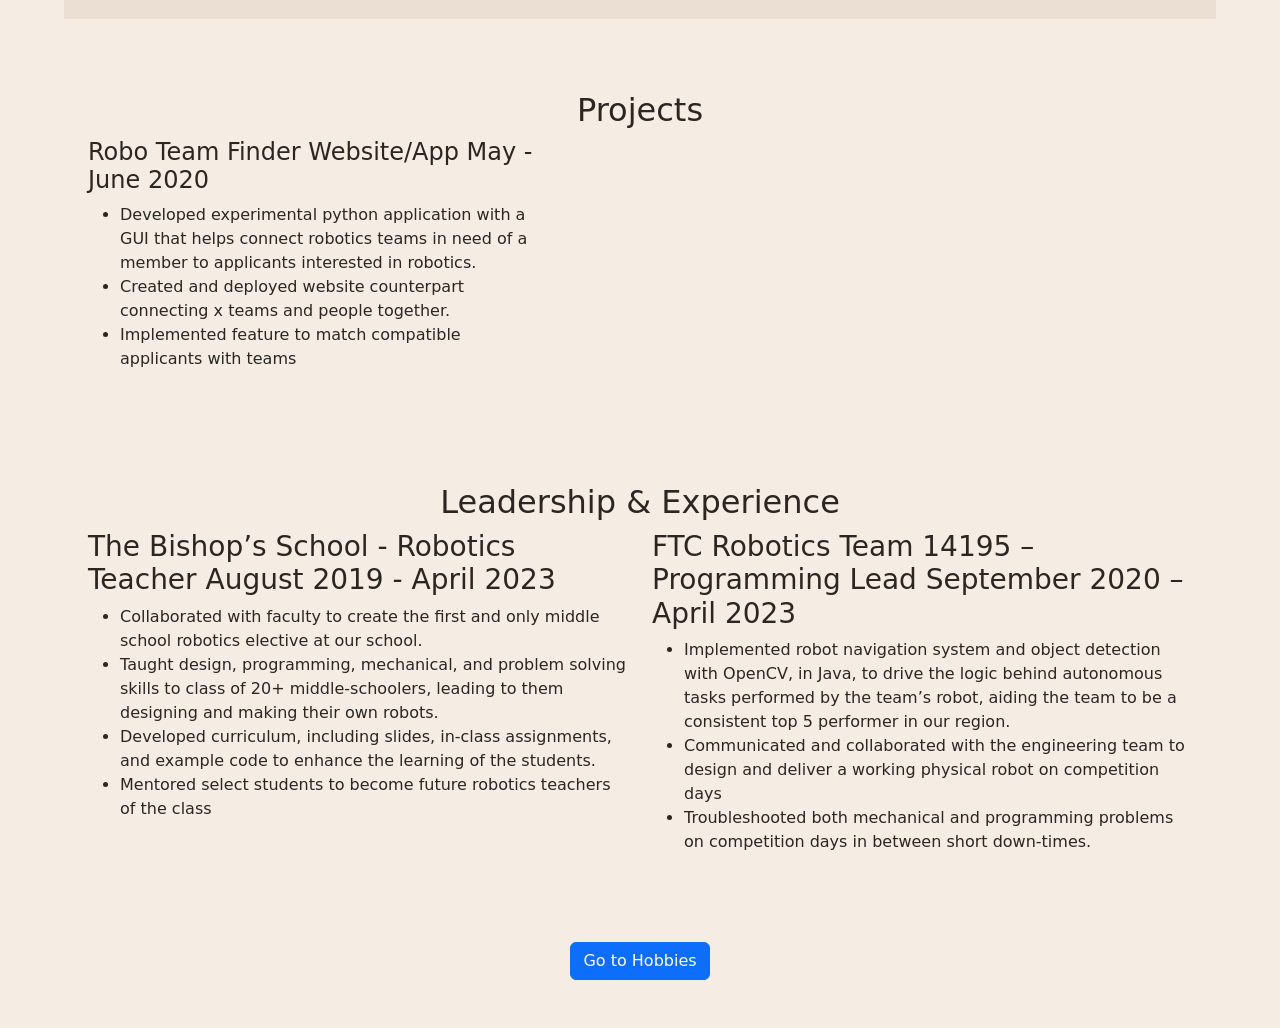
==== commit 972f908c: "Nav Bar changes" ====
--- a/index.html
+++ b/index.html
@@ -11,9 +11,10 @@
     <title>Alex Huynh Homepage</title>
   </head>
   <body>
+    <!-- Navbar -->
     <nav class="mynav navbar navbar-expand-lg">
         <a class="navbar-brand mx-5" href="index.html">Alex Huynh</a>
-        <button class="navbar-toggler" type="button" data-toggle="collapse" data-target="#navbarNavAltMarkup" aria-controls="navbarNavAltMarkup" aria-expanded="false" aria-label="Toggle navigation">
+        <button class="navbar-toggler" type="button" data-bs-toggle="collapse" data-bs-target="#navbarNavAltMarkup" aria-controls="navbarNavAltMarkup" aria-expanded="false" aria-label="Toggle navigation">
             <span class="navbar-toggler-icon"></span>
         </button>
         <div class="collapse navbar-collapse" id="navbarNavAltMarkup">
@@ -21,14 +22,18 @@
                 <a class="nav-item nav-link active" href="#">Home</a>
                 <a class="nav-item nav-link" href="#projects">Projects</a>
                 <a class="nav-item nav-link" href="#l-and-e">Leadership & Experience</a>
-                <a class="nav-item nav-link" href="hobbies.html">Hobbies</a>
+                <a class="nav-item nav-link" href="interests.html">Interests</a>
+                <a class="nav-item nav-link" href="photos.html">Photos</a>
             </div>
         </div>
     </nav>
+
+    <!-- \Navbar -->
     <div class="container-fluid header-banner text-center d-flex flex-column justify-content-center align-items-center">
         <h1 class="display-3 fw-bold">Alex Huynh</h1>
         <p class="lead text-muted">Project 1: Homepage</p>
     </div>
+    
     <!-- About Me -->
     <div class ="container holder my-5">
         <div class = "row g-4">
--- a/styles/index.css
+++ b/styles/index.css
@@ -11,6 +11,19 @@
 	color: var(--head-color);
 }
 
+.mynav {
+	background-color: var(--head-color);
+}
+
+.mynav .navbar-brand {
+	color: var(--back-color);
+	font-weight: 700;
+}
+
+.mynav .nav-link {
+	color: var(--inner-back-color);
+}
+
 a {
 	color: var(--clickable-color);
 }
@@ -20,7 +33,7 @@
 }
 
 .header-banner {
-	background: url('../images/header.jpg') center / cover no-repeat;
+	background: url('../images/header.JPG') center / cover no-repeat;
 	min-height: 60vh;
 	position: relative;
 }
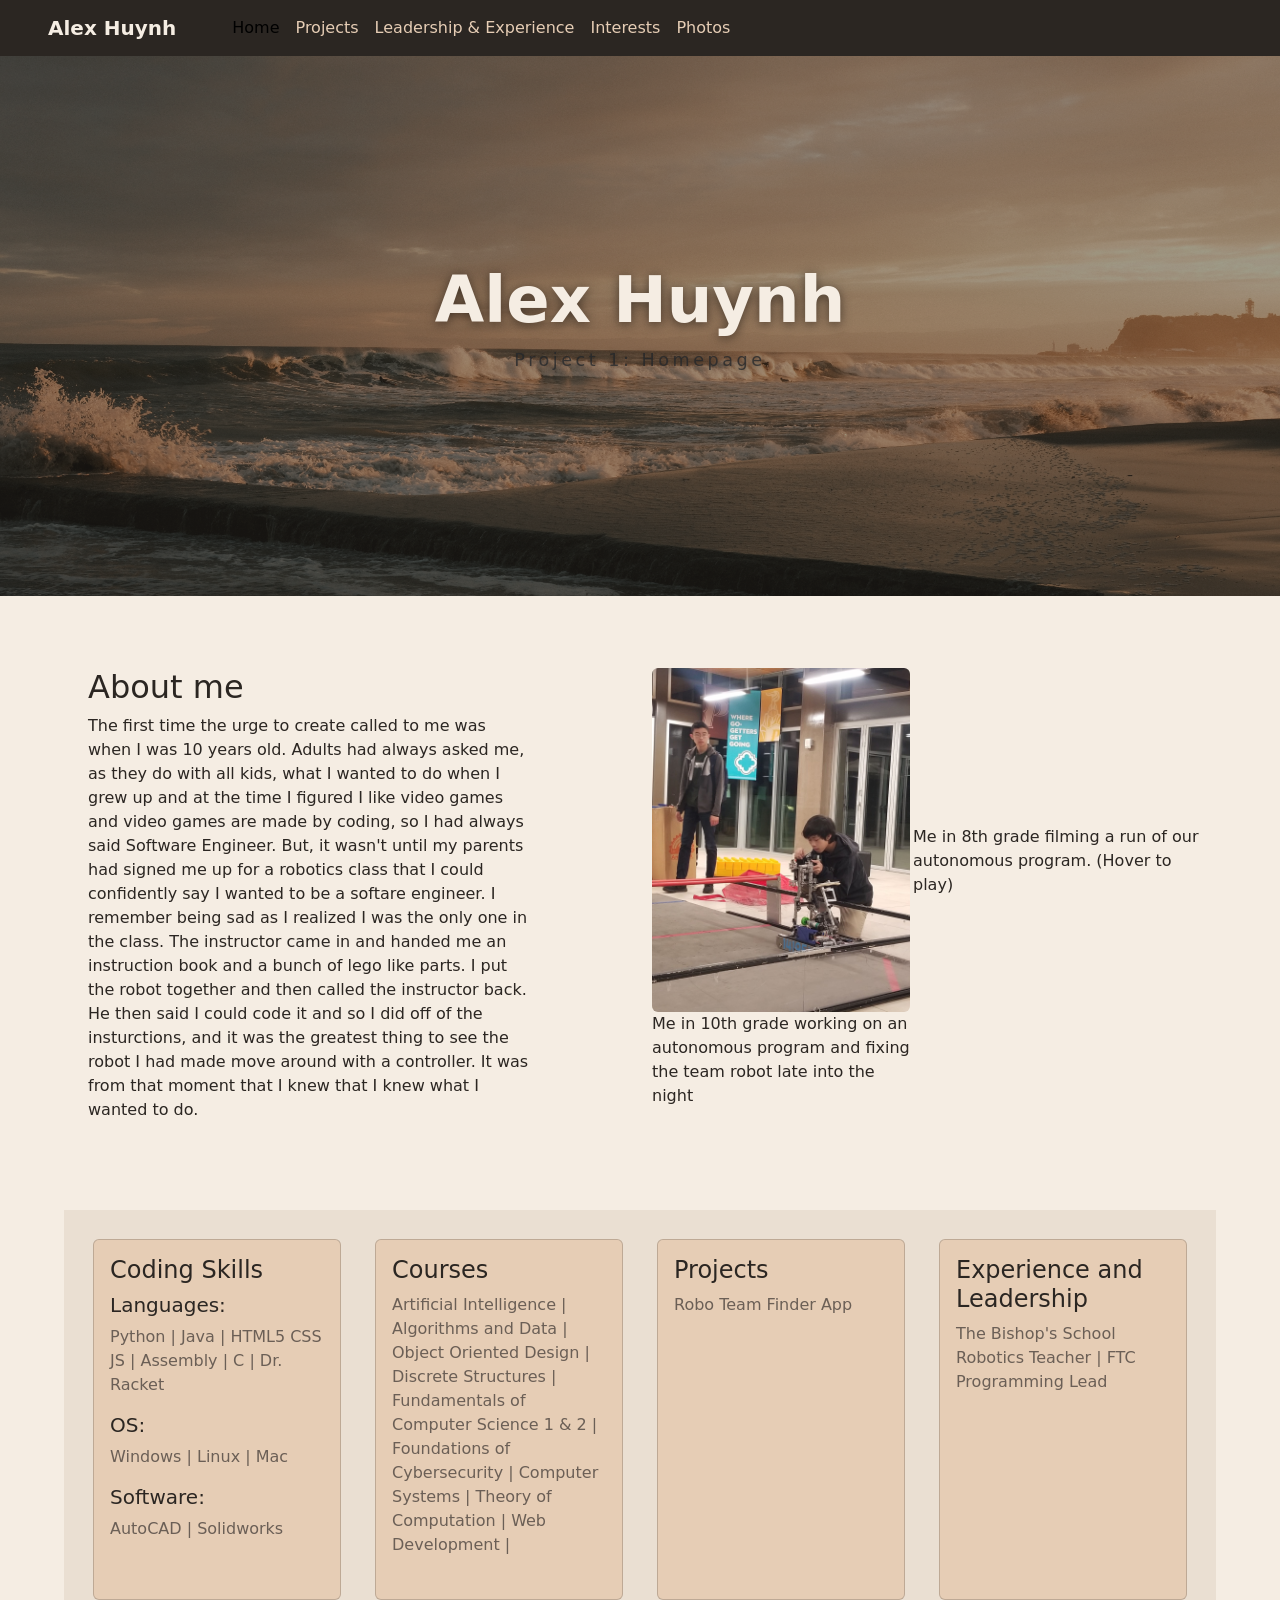
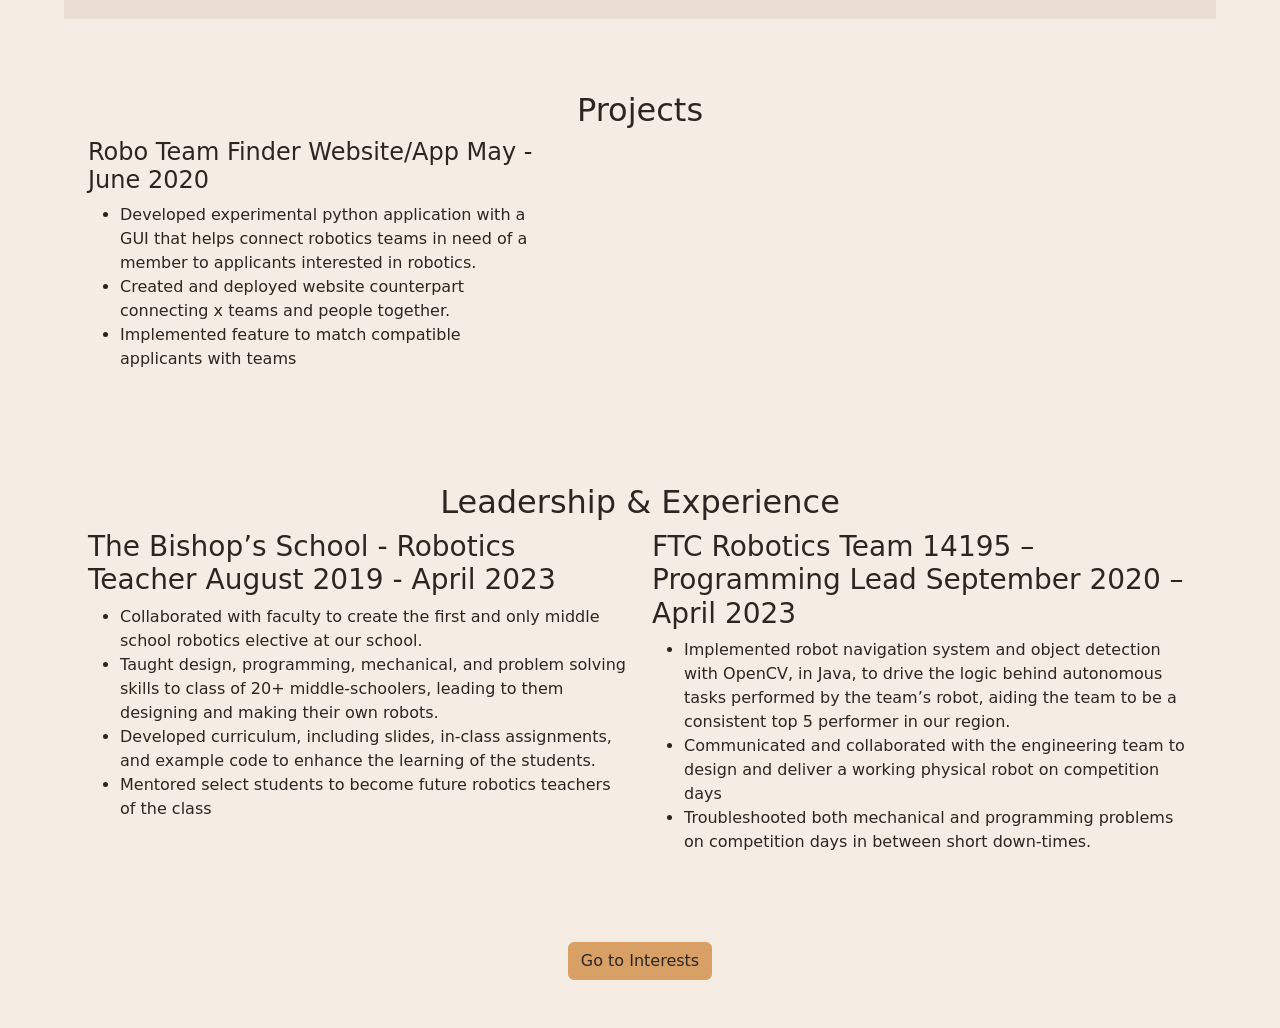
==== commit f8569e0a: "ai page" ====
--- a/index.html
+++ b/index.html
@@ -51,13 +51,13 @@
             
             <div class = "col-md-3 offset-md-1 justify-content-center d-flex">
                 <figure>
-                <img class = "w-100 rounded" src="images/projects/late-night.jpg">
+                <img class = "w-100 rounded" src="media/homepage/late-night.jpg">
                 <figcaption>Me in 10th grade working on an autonomous program and fixing the team robot late into the night</figcaption>
                 </figure>
             </div>
             <div class = "col-md-3 justify-content-center d-flex">
                 <figure>
-                <video id="robotics-vid" class="w-60 rounded" src="videos/robotics.mov" muted loop playsinline></video>
+                <video id="robotics-vid" class="w-60 rounded" src="media/homepage/robotics.mov" muted loop playsinline></video>
                 <figcaption>Me in 8th grade filming a run of our autonomous program. (Hover to play)</figcaption>
                 </figure>
             </div>
@@ -197,7 +197,7 @@
         </div>
     </div>
     <div class="container justify-content-center align-items-center d-flex my-5">
-        <a class="btn btn-primary" href="hobbies.html" role="button">Go to Hobbies</a>
+        <a class="btn btn-primary" href="interests.html" role="button">Go to Interests</a>
     </div>
     <!-- Option 1: Bootstrap Bundle with Popper -->
     <script src="https://cdn.jsdelivr.net/npm/bootstrap@5.0.2/dist/js/bootstrap.bundle.min.js" integrity="sha384-MrcW6ZMFYlzcLA8Nl+NtUVF0sA7MsXsP1UyJoMp4YLEuNSfAP+JcXn/tWtIaxVXM" crossorigin="anonymous"></script>
--- a/styles/index.css
+++ b/styles/index.css
@@ -33,7 +33,7 @@
 }
 
 .header-banner {
-	background: url('../images/header.JPG') center / cover no-repeat;
+	background: url('../media/homepage/header.JPG') center / cover no-repeat;
 	min-height: 60vh;
 	position: relative;
 }
@@ -85,3 +85,16 @@
 .card p {
 	color:var(--maintext-color);
 }
+
+.btn-primary {
+	background-color: var(--clickable-color);
+	border-color: var(--clickable-color);
+	color: var(--badge-text-color);
+}
+
+.btn-primary:hover,
+.btn-primary:focus {
+	background-color: var(--inner-back-color);
+	border-color: var(--clickable-color);
+	color: var(--head-color);
+}
